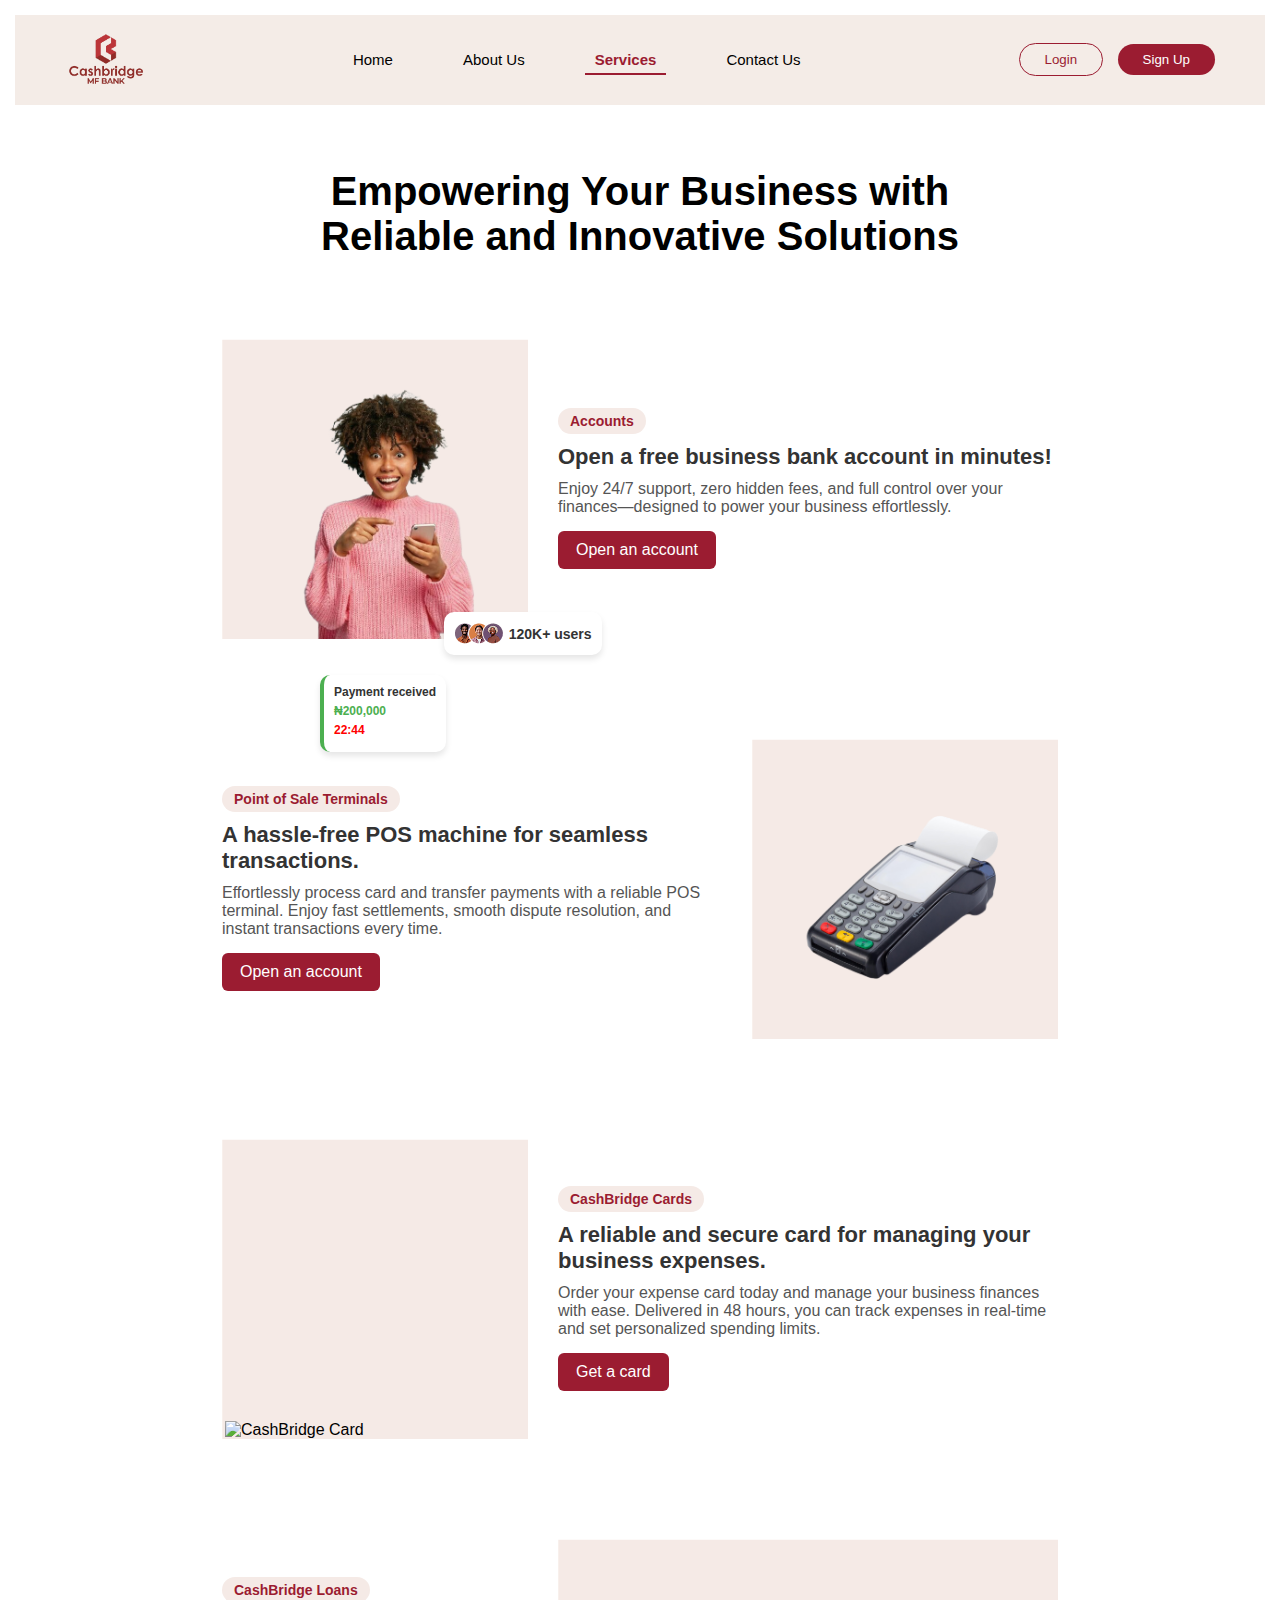
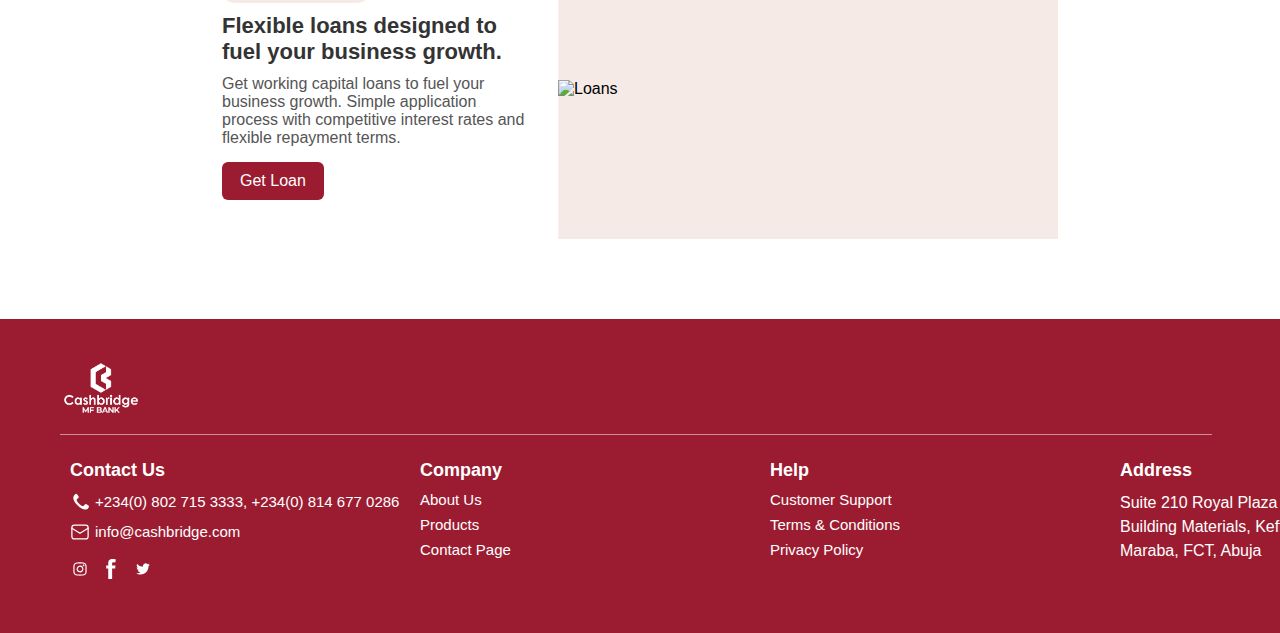
==== services.html @ af5f1c72 "Initial commit" ====
<!DOCTYPE html>
<html lang="en">

<head>
    <meta charset="UTF-8">
    <meta name="viewport" content="width=device-width, initial-scale=1.0">
    <title>CashBridge Services Page</title>
    <link rel="stylesheet" href="styles.css">
</head>

<body>

    <!-- Navigation -->
    <header class="navbar">
        <div class="logo">
            <img src="img/CB-logo.png" alt="Company Logo">
        </div>
    
        <!-- Hamburger Menu Icon -->
        <button class="menu-toggle" id="menu-toggle">
            ☰
        </button>
    
        <nav class="nav-links" id="nav-links">
            <ul>
                <li><a href="index.html">Home</a></li>
                <li><a href="about.html">About Us</a></li>
                <li><a href="services.html" class="active">Services</a></li>
                <li><a href="contact.html">Contact Us</a></li>
                <li class="menu-auth-buttons">
                    <button class="login">Login</button>
                    <button class="signup">Sign Up</button>
                </li>
            </ul>
        </nav>
    
        <!-- Desktop Auth Buttons (Hidden on Mobile) -->
        <div class="auth-buttons">
            <button class="login">Login</button>
            <button class="signup">Sign Up</button>
        </div>
    </header>    

    <!-- Hero Section -->
    <section class="services-hero">
        <h1>Empowering Your Business with Reliable and Innovative Solutions </h1>
    </section>

    <!-- Features -->
    <section class="features">
        <div class="feature">
            <div class="feature-image">
                <img src="img/cashbridge-2.png" alt="Open Account" style="width: 200px; align-self:self-end">

                <!-- Payment Received Popup -->
                <div class="service-popup service-payment-received">
                    <p>Payment received</p>
                    <p class="amount">₦200,000</p>
                    <p class="time">22:44</p>
                </div>

                <!-- Users Count Popup -->
                <div class="service-popup service-users-count">
                    <img src="img/user-icon.png" alt="Users">
                    <span>120K+ users</span>
                </div>
            </div>
            <div class="feature-text">
                <span class="feature-label">Accounts</span>
                <h3>Open a free business bank account in minutes!</h3>
                <p>Enjoy 24/7 support, zero hidden fees, and full control over your finances—designed to power your
                    business effortlessly.</p>
                <button class="feature-btn">Open an account</button>
            </div>
        </div>

        <div class="feature">
            <div class="feature-text">
                <span class="feature-label">Point of Sale Terminals</span>
                <h3>A hassle-free POS machine for seamless transactions.</h3>
                <p>Effortlessly process card and transfer payments with a reliable POS terminal. Enjoy fast settlements,
                    smooth dispute resolution, and instant transactions every time.</p>
                <button class="feature-btn">Open an account</button>
            </div>
            <div class="feature-image">
                <img src="img/cashbridge-3.png" alt="POS Machine" style="width: 300px; align-self: center;">
            </div>
        </div>

        <div class="feature">
            <div class="feature-image">
                <img src="img/card.png" alt="CashBridge Card"
                    style="width: 300px; align-self: self-end;">
            </div>
            <div class="feature-text">
                <span class="feature-label">CashBridge Cards</span>
                <h3>A reliable and secure card for managing your business expenses.</h3>
                <p>Order your expense card today and manage your business finances with ease. Delivered in 48 hours, you
                    can track expenses in real-time and set personalized spending limits.</p>
                <button class="feature-btn">Get a card</button>
            </div>
        </div>

        <div class="feature">
            <div class="feature-text">
                <span class="feature-label">CashBridge Loans</span>
                <h3>Flexible loans designed to fuel your business growth.</h3>
                <p>Get working capital loans to fuel your business growth. Simple application process with competitive
                    interest rates and flexible repayment terms.</p>
                <button class="feature-btn">Get Loan</button>
            </div>
            <div class="feature-image">
                <img src="img/cashbridge-4.jpg" alt="Loans" style="width: 500px; align-self: center;">
            </div>
        </div>
    </section>  

    <!-- Footer -->
    <footer class="footer">
        <!-- Logo Section -->
        <div class="footer-logo">
            <img src="/img/CB-logo-2.png" alt="Logo">
        </div>

        <!-- Border Line -->
        <div class="footer-line"></div>

        <!-- Footer Content -->
        <div class="footer-container">
            <!-- Contact Us -->
            <div class="footer-section">
                <h3>Contact Us</h3>
                <span>
                    <img src="img/call-svgrepo-com.svg" alt="">
                    <p>+234(0) 802 715 3333, +234(0) 814 677 0286</p>
                </span>
                <span>
                    <img src="img/email-envelope-letter-mail-message-svgrepo-com.svg" alt="">
                    <p>info@cashbridge.com</p>
                </span>
                <div class="social-icons">
                    <a href="#">
                        <img src="img/instagram-svgrepo-com.svg" alt="">
                    </a>
                    <a href="#">
                        <img src="img/facebook-svgrepo-com.svg" alt="">
                    </a>
                    <a href="#">
                        <img src="img/twitter-svgrepo-com.svg" alt="">
                    </a>
                </div>
            </div>

            <!-- Company -->
            <div class="footer-section">
                <h3>Company</h3>
                <ul>
                    <li><a href="#">About Us</a></li>
                    <li><a href="#">Products</a></li>
                    <li><a href="#">Contact Page</a></li>
                </ul>
            </div>

            <!-- Help -->
            <div class="footer-section">
                <h3>Help</h3>
                <ul>
                    <li><a href="#">Customer Support</a></li>
                    <li><a href="#">Terms & Conditions</a></li>
                    <li><a href="#">Privacy Policy</a></li>
                </ul>
            </div>

            <!-- Address -->
            <div class="footer-section">
                <h3>Address</h3>
                <p>Suite 210 Royal Plaza Opposite</p>
                <p>Building Materials, Keffi-Road</p>
                <p>Maraba, FCT, Abuja</p>
            </div>
        </div>
    </footer>

    <script src="script.js"></script>
</body>
</html>
---- styles.css ----
* {
    margin: 0;
    padding: 0;
    box-sizing: border-box;
    font-family: Helvetica, sans-serif;
}

/* Navbar */
.navbar {
    display: flex;
    justify-content: space-between;
    align-items: center;
    background: #f4ece7;
    color: black;
    padding: 15px 50px;
    margin-top: 15px;
    margin-inline: 15px;
}

/* Logo */
.navbar .logo img {
    width: 80px;
}

/* Default Navigation Links */
.nav-links ul {
    display: flex;
    list-style: none;
    gap: 20px;
}

.nav-links ul li {
    margin: 0 15px;
}

.navbar nav ul li a {
    color: black;
    text-decoration: none;
    font-size: 15px;
    padding: 5px 10px;
}

.navbar nav ul li a.active {
    color: #9b1c31;
    font-weight: bold;
    border-bottom: 2px solid #9b1c31;
}

.nav-links ul li a:hover {
    color: #9b1c31;
}

/* Auth Buttons */
.auth-buttons button {
    padding: 8px 25px;
    cursor: pointer;
    margin-left: 10px;
}

.menu-auth-buttons {
    display: none;
    margin-top: 10px;
}

/* Desktop Button Styling */
.login {
    background: transparent;
    color: #9b1c31;
    border: 1px solid #9b1c31;
    border-radius: 50px;
}

.signup {
    background: #9b1c31;
    color: white;
    border: none;
    border-radius: 50px;
}

.login:hover {
    background: #9b1c31;
    color: white;
    border: none;
}

.signup:hover {
    background: transparent;
    color: #9b1c31;
    border: 1px solid #9b1c31;
    border-radius: 50px;
}

/* Mobile & Tablet View */
.menu-toggle {
    display: none;
    /* Hidden on Desktop */
    font-size: 24px;
    background: none;
    border: none;
    cursor: pointer;
}

/* Mobile Navigation */
@media (max-width: 768px) {
    .nav-links {
        display: none;
        /* Hidden by default */
        position: absolute;
        top: 60px;
        left: 0;
        width: 100%;
        background: #f4ece7;
        text-align: center;
        padding: 10px 0;
        box-shadow: 0px 4px 6px rgba(0, 0, 0, 0.1);
    }

    .nav-links ul {
        display: flex;
        flex-direction: column;
        padding: 0;
    }

    .nav-links ul li {
        padding: 10px 0;
    }

    /* Show Menu Auth Buttons on Mobile */
    .menu-auth-buttons {
        display: block;
        margin-top: 10px;
    }

    .menu-auth-buttons button {
        width: 80%;
        margin: 5px auto;
        padding: 10px;
    }

    /* Show Hamburger Icon */
    .menu-toggle {
        display: block;
    }

    /* Show Navbar when Active */
    .nav-links.active {
        display: block;
    }

    /* Hide Desktop Auth Buttons */
    .auth-buttons {
        display: none;
    }
}

/* Hero Section */
.hero {
    display: flex;
    justify-content: center;
    align-items: center;
    text-align: center;
    padding: 0 100px;
    background-image: url("img/CB-background3.png");
}

/* Hero Content */
.hero-content {
    padding-bottom: 80px;
    width: 60%;
}

/* Heading */
.hero h1 {
    font-size: 50px;
    font-weight: 700;
    color: #222;
    text-align: left;
}

/* Paragraph */
.hero p {
    margin: 15px 0;
    color: #555;
    text-align: left;
    line-height: 30px;
    font-size: 16px;
    font-weight: 400;
    margin-right: 70px;
}

/* Call-to-action buttons */
.cta-buttons {
    display: flex;
    margin-top: 20px;
    cursor: pointer;
    gap: 8px;
}

.cta-buttons a img {
    width: 100%;
    height: 90%;
}

/* Hero Image */
.hero-image {
    padding-top: 100px;
    width: 40%;
}

.hero-image img {
    width: 100%;
}

/* Licensed Section */
.licensed {
    display: flex;
    align-items: center;
    justify-content: left;
    font-size: 14px;
    color: #555;
    margin-top: 15px;
    gap: 8px;
}

.licensed img {
    width: 8%;
    height: 8%;
}

/* Responsive Design */
@media (max-width: 1024px) {
    .hero {
        flex-direction: column;
        text-align: center;
        padding: 50px 20px;
    }

    .hero-content {
        width: 100%;
        padding-bottom: 40px;
    }

    .hero h1 {
        font-size: 32px;
        text-align: center;
    }

    .hero p {
        font-size: 14px;
        text-align: center;
        margin: 0 auto;
    }

    .cta-buttons {
        justify-content: center;
    }

    .licensed {
        justify-content: center;
    }

    /* Hide Hero Image on Mobile & Tablet */
    .hero-image {
        display: none;
    }
}

/* Benefits Section */
.benefits {
    overflow: hidden;
    padding: 20px;
    background: linear-gradient(to right, #fafafa, #ffffff);
    white-space: nowrap;
}

.benefits-container {
    display: flex;
    gap: 12px;
    animation: scroll 50s linear infinite;
}

.benefit {
    display: inline-block;
    padding: 8px 15px;
    background: rgba(242, 238, 231, 1);
    border-radius: 20px;
    font-size: 14px;
    color: #333;
    font-weight: bold;
    white-space: nowrap;
}

/* Smooth scrolling animation */
@keyframes scroll {
    from {
        transform: translateX(0%);
    }

    to {
        transform: translateX(-100%);
    }
}

/* Features Section */
.features {
    display: flex;
    flex-direction: column;
    gap: 40px;
    padding: 50px 15%;
}

/* Each feature */
.feature {
    display: flex;
    align-items: center;
    gap: 30px;
    padding: 30px;
    border-radius: 10px;
}


/* Feature text content */
.feature-text {
    max-width: 500px;
}

.feature-label {
    display: inline-block;
    background: #F5EAE6;
    color: #9b1c31;
    padding: 5px 12px;
    font-size: 14px;
    font-weight: bold;
    border-radius: 20px;
    margin-bottom: 10px;
}

.feature h3 {
    font-size: 22px;
    color: #333;
    margin-bottom: 10px;
}

.feature p {
    font-size: 16px;
    color: #555;
    margin-bottom: 15px;
}

/* Buttons */
.feature-btn {
    background: #9b1c31;
    color: white;
    padding: 10px 18px;
    border: none;
    border-radius: 6px;
    cursor: pointer;
    font-size: 16px;
}

.feature-btn:hover {
    background: #bb223a;
}

/* Images */
.feature-image {
    display: flex;
    width: 500px;
    height: 300px;
    background-image: url("img/CB-background2.png");
    align-content: center;
    justify-content: center;
}

/* Popups */
.feature-image .popup {
    position: absolute;
    background: white;
    padding: 10px;
    border-radius: 10px;
    box-shadow: 0px 4px 6px rgba(0, 0, 0, 0.1);
    font-size: 14px;
}

/* Payment Received Popup */
.payment-received {
    top: 150%;
    left: 25%;
    padding: 3px;
    border-left: 4px solid #4CAF50;
}

.payment-received p {
    font-size: 12px;
    font-weight: bold;
    margin-bottom: 5px;
    color: #333;
}

.payment-received .amount {
    font-size: 12px;
    color: #4CAF50;
    font-weight: 600;
}

.payment-received .time {
    font-size: 12px;
    color: red;
    font-weight: 600;
}

/* User count popup */
.users-count {
    top: 143%;
    right: 53%;
    display: flex;
    align-items: center;
    gap: 5px;
    padding: 10px;
    border-radius: 8px;
    background: white;
    box-shadow: 0px 4px 6px rgba(0, 0, 0, 0.1);
}

.users-count img {
    width: 50px;
}

.users-count span {
    font-size: 14px;
    font-weight: bold;
    color: #333;
}


/* Responsive (Stack on small screens) */
@media (max-width: 768px) {
    .feature {
        flex-direction: column !important;
        text-align: center;
    }
}

/* Testimonials Section */
.video-section {
    display: flex;
    justify-content: center;
    align-items: center;
    height: 80vh;
    background: #f8f8f8;
    padding: 20px;
}

.video-section video {
    width: 70%;
    height: 80%;
    object-fit: cover;
    border-radius: 10px;
    box-shadow: 0px 4px 10px rgba(0, 0, 0, 0.1);
}

@media (max-width: 1024px) {
    .video-section video {
        width: 90%;
    }
}

@media (max-width: 768px) {
    .video-section {
        height: 60vh;
    }

    .video-section video {
        width: 100%;
        height: 50vh;
    }
}

@media (max-width: 480px) {
    .video-section {
        height: 50vh;
    }

    .video-section video {
        width: 100%;
        height: 40vh;
    }
}

/* CTA Section */
.cta {
    background: url('img/cashbridge-5.jpg') center/cover no-repeat;
    display: flex;
    justify-content: center;
    align-items: center;
    height: 250px;
    position: relative;
    border-radius: 10px;
    margin: 50px auto;
    max-width: 900px;
    overflow: hidden;
}

/* Overlay effect */
.cta-overlay {
    background: rgba(0, 0, 0, 0.6);
    padding: 40px;
    height: 250px;
    text-align: center;
    color: white;
    width: 100%;
    border-radius: 10px;
}

.cta h2 {
    font-size: 25px;
    font-weight: 500;
    margin-bottom: 15px;
    padding: 0px 50px;
}

.cta p {
    font-size: 15px;
    font-weight: 400;
    margin-bottom: 20px;
    padding: 0px 50px;
}

/* CTA Button */
.cta-btn {
    background: #9b1c31;
    color: white;
    border: none;
    padding: 12px 18px;
    font-size: 16px;
    border-radius: 6px;
    cursor: pointer;
    transition: 0.3s;
}

.cta-btn:hover {
    background: #bb223a;
}

/* Responsive */
@media (max-width: 768px) {
    .cta {
        height: auto;
        padding: 20px;
    }

    .cta h2 {
        font-size: 18px;
    }

    .cta p {
        font-size: 14px;
    }

    .cta-btn {
        font-size: 14px;
        padding: 10px 16px;
    }
}

/* Download Section */
.download-section {
    display: flex;
    align-items: center;
    justify-content: center;
    gap: 40px;
    padding-top: 50px;
    padding-inline: 50px;
    background: white;
}

/* Left Side Content */
.download-content {
    text-align: center;
}

.download-content h3 {
    font-size: 18px;
    font-weight: bold;
    margin-bottom: 10px;
}

.qr-code {
    width: 200px;
    margin-bottom: 15px;
}

/* Store Buttons */
.store-buttons {
    display: flex;
    justify-content: center;
    gap: 10px;
}

.store-buttons img {
    width: 100px;
    cursor: pointer;
}

/* Right Side Image */
.download-image img {
    width: 650px;
    max-width: 100%;
    margin-bottom: -5px;
}

/* Responsive */
@media (max-width: 768px) {
    .download-section {
        flex-direction: column;
        text-align: center;
    }

    .download-image img {
        width: 200px;
    }
}

/* Footer */
.footer {
    background-color: #9b1c31;
    color: white;
    padding: 40px 0px;
    text-align: center;
}

/* Logo Section */
.footer-logo {
    text-align: left;
    margin-bottom: 10px;
    margin-left: 60px;
}

.footer-logo img {
    width: 80px;
}

/* Horizontal Border Line */
.footer-line {
    width: 90%;
    height: 1px;
    background-color: #fff;
    opacity: 0.5;
    margin-block: 15px;
    margin-left: 60px;
}

/* Footer Content */
.footer-container {
    display: flex;
    margin-left: 60px;
    text-align: left;
}

.footer-section {
    flex: 1;
    min-width: 330px;
    margin: 10px;
}

.footer-section h3 {
    font-size: 18px;
    font-weight: 700;
    margin-bottom: 10px;
}

.footer-section p {
    line-height: 1.5;
}

.footer-section span {
    display: flex;
    align-items: center;
    margin-bottom: 8px;
}

.footer-section span img {
    width: 20px;
    margin-right: 5px;
}

.footer-section span p {
    font-size: 15px;
}

/* Footer Links */
.footer-section ul {
    list-style: none;
    padding: 0;
}

.footer-section ul li {
    margin-bottom: 8px;
    font-size: 15px;
}

.footer-section ul li a {
    color: white;
    text-decoration: none;
    transition: 0.3s;
}

.footer-section ul li a:hover {
    text-decoration: underline;
}

/* Social Media Icons */
.social-icons {
    margin-top: 15px;
}

.social-icons a {
    margin-right: 5px;
    text-decoration: none;
    transition: 0.3s;
}

.social-icons img {
    width: 20px;
    margin-right: 2px;
}

/* Responsive Design */
@media (max-width: 768px) {
    .footer-container {
        flex-direction: column;
        text-align: center;
    }

    .footer-section {
        margin-bottom: 20px;
    }
}

/* Service Page */

.services-hero {
    font-size: 20px;
    font-style: bold;
    text-align: center;
    margin-top: 5%;
    margin-inline: 20%;
}

/* Popups */
.feature-image .service-popup {
    position: absolute;
    background: white;
    padding: 10px;
    border-radius: 10px;
    box-shadow: 0px 4px 6px rgba(0, 0, 0, 0.1);
    font-size: 14px;
}

/* Payment Received Popup */
.service-payment-received {
    top: 75%;
    left: 25%;
    padding: 3px;
    border-left: 4px solid #4CAF50;
}

.service-payment-received p {
    font-size: 12px;
    font-weight: bold;
    margin-bottom: 5px;
    color: #333;
}

.service-payment-received .amount {
    font-size: 12px;
    color: #4CAF50;
    font-weight: 600;
}

.service-payment-received .time {
    font-size: 12px;
    color: red;
    font-weight: 600;
}

/* User count popup */
.service-users-count {
    top: 68%;
    right: 53%;
    display: flex;
    align-items: center;
    gap: 5px;
    padding: 10px;
    border-radius: 8px;
    background: white;
    box-shadow: 0px 4px 6px rgba(0, 0, 0, 0.1);
}

.service-users-count img {
    width: 50px;
}

.service-users-count span {
    font-size: 14px;
    font-weight: bold;
    color: #333;
}

/* Contact Page */
.contact {
    display: flex;
    justify-content: center;
    align-items: center;
    min-height: 100vh;
    background-image: url('./img/CB-background3.png');
    padding: 50px 10%;
}

.contact-container {
    max-width: 800px;
    text-align: left;
}

.contact h2 {
    font-size: 34px;
    font-weight: bold;
    margin-bottom: 10px;
}

.contact p {
    color: #666;
    margin-bottom: 20px;
}

.contact-form {
    display: flex;
    flex-direction: column;
}

.form-group {
    display: flex;
    gap: 20px;
    margin-bottom: 15px;
}

.input-field {
    flex: 1;
    display: flex;
    flex-direction: column;
}

.input-field label {
    font-size: 14px;
    font-weight: 500;
    margin-bottom: 5px;
}

.input-field input,
.message-field textarea {
    width: 100%;
    padding: 12px;
    border: 1px solid #ccc;
    border-radius: 5px;
    font-size: 16px;
    background: rgba(215, 213, 213, 1);
    ;
}

.message-field {
    display: flex;
    flex-direction: column;
    margin-bottom: 20px;
}

.message-field label {
    font-size: 14px;
    font-weight: 500;
    margin-bottom: 5px;
}

.message-field textarea {
    height: 150px;
    resize: none;
}

.submit-btn {
    background: #d32f2f;
    color: white;
    font-size: 16px;
    padding: 12px;
    border: none;
    border-radius: 5px;
    cursor: pointer;
    width: 120px;
    font-weight: bold;
}

.submit-btn:hover {
    background: #b71c1c;
}

/* Responsive Design */
@media (max-width: 768px) {
    .form-group {
        flex-direction: column;
    }
}
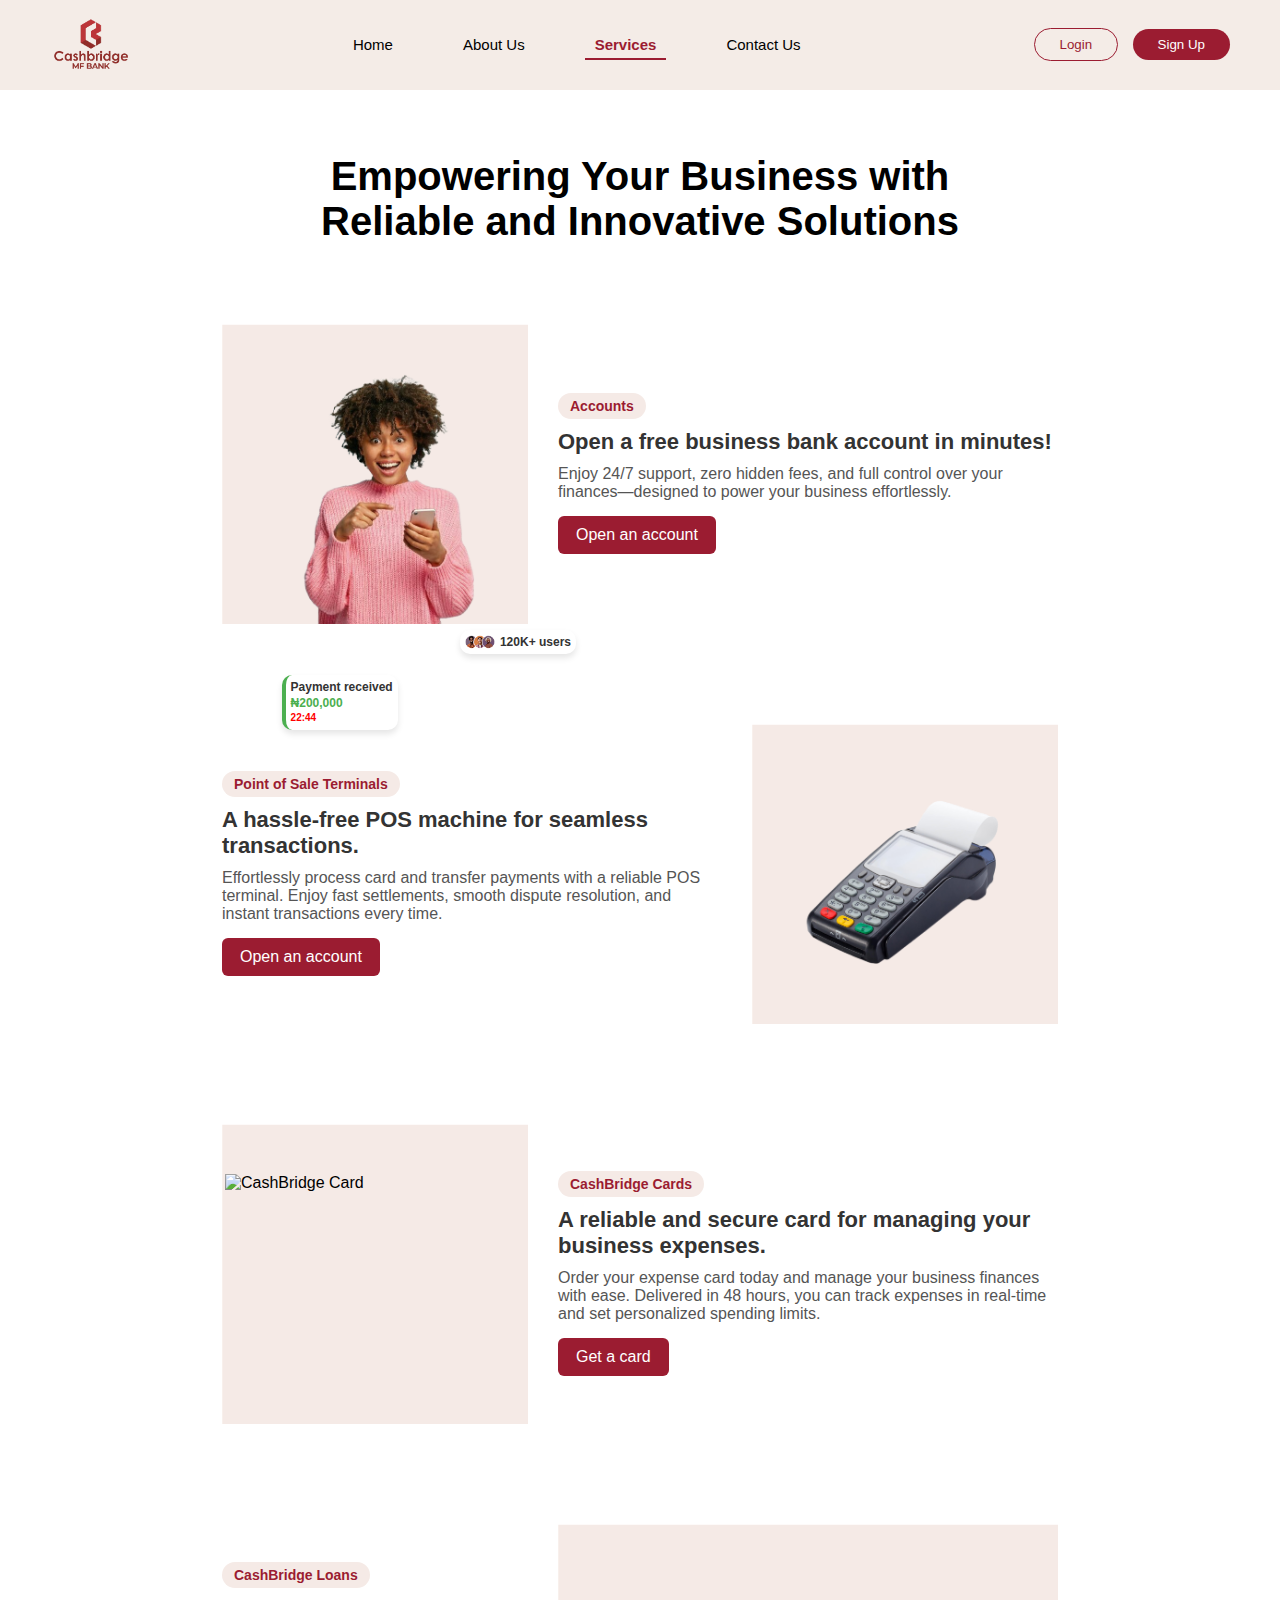
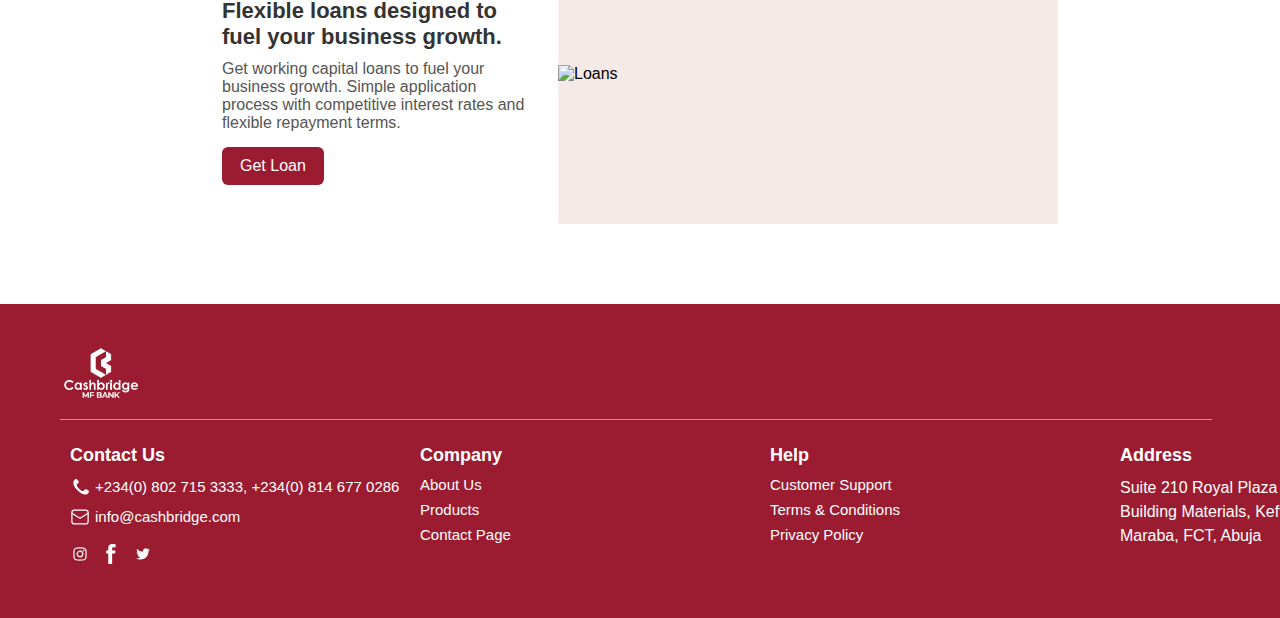
==== commit 0d011049: "update" ====
--- a/services.html
+++ b/services.html
@@ -90,7 +90,7 @@
         <div class="feature">
             <div class="feature-image">
                 <img src="img/card.png" alt="CashBridge Card"
-                    style="width: 300px; align-self: self-end;">
+                style="width: 300px; height: 200px; align-self: center; justify-content: center;">
             </div>
             <div class="feature-text">
                 <span class="feature-label">CashBridge Cards</span>
--- a/styles.css
+++ b/styles.css
@@ -13,8 +13,9 @@
     background: #f4ece7;
     color: black;
     padding: 15px 50px;
-    margin-top: 15px;
-    margin-inline: 15px;
+    position: sticky;
+    z-index: 1000;
+    top: 0;
 }
 
 /* Logo */
@@ -93,7 +94,6 @@
 /* Mobile & Tablet View */
 .menu-toggle {
     display: none;
-    /* Hidden on Desktop */
     font-size: 24px;
     background: none;
     border: none;
@@ -102,9 +102,13 @@
 
 /* Mobile Navigation */
 @media (max-width: 768px) {
+    .navbar {
+        padding: 10px 30px;
+        margin: 0px;
+    }
+
     .nav-links {
         display: none;
-        /* Hidden by default */
         position: absolute;
         top: 60px;
         left: 0;
@@ -115,6 +119,10 @@
         box-shadow: 0px 4px 6px rgba(0, 0, 0, 0.1);
     }
 
+    .nav-links.show {
+        display: block;
+    }
+
     .nav-links ul {
         display: flex;
         flex-direction: column;
@@ -125,7 +133,6 @@
         padding: 10px 0;
     }
 
-    /* Show Menu Auth Buttons on Mobile */
     .menu-auth-buttons {
         display: block;
         margin-top: 10px;
@@ -137,12 +144,11 @@
         padding: 10px;
     }
 
-    /* Show Hamburger Icon */
     .menu-toggle {
-        display: block;
-    }
-
-    /* Show Navbar when Active */
+        display: flex;
+        color: #9b1c31;
+    }
+
     .nav-links.active {
         display: block;
     }
@@ -232,7 +238,7 @@
     .hero {
         flex-direction: column;
         text-align: center;
-        padding: 50px 20px;
+        padding: 50px 8%;
     }
 
     .hero-content {
@@ -253,13 +259,18 @@
 
     .cta-buttons {
         justify-content: center;
+        gap: 2px;
+    }
+
+    .cta-buttons a img {
+        width: 80%;
+        height: 80%;
     }
 
     .licensed {
         justify-content: center;
     }
 
-    /* Hide Hero Image on Mobile & Tablet */
     .hero-image {
         display: none;
     }
@@ -376,16 +387,15 @@
 .feature-image .popup {
     position: absolute;
     background: white;
-    padding: 10px;
+    padding: 5px;
     border-radius: 10px;
     box-shadow: 0px 4px 6px rgba(0, 0, 0, 0.1);
-    font-size: 14px;
 }
 
 /* Payment Received Popup */
 .payment-received {
-    top: 150%;
-    left: 25%;
+    top: 152%;
+    left: 22%;
     padding: 3px;
     border-left: 4px solid #4CAF50;
 }
@@ -393,7 +403,7 @@
 .payment-received p {
     font-size: 12px;
     font-weight: bold;
-    margin-bottom: 5px;
+    margin-bottom: 2px;
     color: #333;
 }
 
@@ -404,44 +414,147 @@
 }
 
 .payment-received .time {
-    font-size: 12px;
+    font-size: 10px;
     color: red;
     font-weight: 600;
 }
 
 /* User count popup */
 .users-count {
-    top: 143%;
-    right: 53%;
+    top: 144%;
+    right: 55%;
     display: flex;
     align-items: center;
     gap: 5px;
-    padding: 10px;
+    padding: 5px;
     border-radius: 8px;
     background: white;
     box-shadow: 0px 4px 6px rgba(0, 0, 0, 0.1);
 }
 
 .users-count img {
-    width: 50px;
+    width: 30px;
 }
 
 .users-count span {
-    font-size: 14px;
+    font-size: 12px;
     font-weight: bold;
     color: #333;
 }
 
 
-/* Responsive (Stack on small screens) */
+/* Responsive Layout */
+@media (max-width: 1024px) {
+    .features {
+        padding: 0 0;
+    }
+
+    .feature {
+        flex-direction: column;
+        text-align: center;
+        gap: 20px;
+        padding: 10px 30px;
+    }
+
+    .feature:nth-child(odd) {
+        flex-direction: column;
+    }
+
+    .feature-image {
+        order: -1;
+        width: fit-content;
+        height: fit-content;
+    }
+
+    .feature-image img {
+        width: 70%;
+        max-width: 350px;
+    }
+
+    .popup {
+        position: relative;
+        top: auto;
+        left: auto;
+        bottom: auto;
+        right: auto;
+        margin: 10px auto;
+        display: inline-block;
+    }
+
+    .users-count {
+        flex-direction: row;
+    }
+
+    .payment-received {
+        top: 100%;
+        left: 28%;
+    }
+
+    .users-count {
+        top: 95%;
+        right: 28%;
+    }
+}
+
 @media (max-width: 768px) {
-    .feature {
-        flex-direction: column !important;
-        text-align: center;
-    }
-}
-
-/* Testimonials Section */
+    .features {
+        padding: 30px 5%;
+    }
+
+    .feature-image img {
+        width: 80%;
+    }
+
+    .popup {
+        font-size: 12px;
+        padding: 6px 10px;
+    }
+
+    .users-count img {
+        width: 30px;
+        justify-content: center;
+    }
+
+    .payment-received {
+        top: 100%;
+        left: 28%;
+    }
+
+    .users-count {
+        top: 95%;
+        right: 28%;
+    }
+}
+
+@media (max-width: 480px) {
+    .features {
+        padding: 0;
+    }
+
+    .feature-image img {
+        width: 100%;
+    }
+
+    .popup {
+        font-size: 11px;
+        padding: 5px 8px;
+    }
+
+    .users-count img {
+        width: 30px;
+    }
+
+    .payment-received {
+        top: 100%;
+        left: 18%;
+    }
+
+    .users-count {
+        top: 92%;
+        right: 10%;
+    }
+}
+
 .video-section {
     display: flex;
     justify-content: center;
@@ -472,7 +585,7 @@
 
     .video-section video {
         width: 100%;
-        height: 50vh;
+        height: 50%
     }
 }
 
@@ -483,45 +596,51 @@
 
     .video-section video {
         width: 100%;
-        height: 40vh;
+        height: 50%;
+        object-fit: cover;
     }
 }
 
 /* CTA Section */
 .cta {
-    background: url('img/cashbridge-5.jpg') center/cover no-repeat;
     display: flex;
     justify-content: center;
     align-items: center;
-    height: 250px;
+    height: 50vh;
     position: relative;
     border-radius: 10px;
-    margin: 50px auto;
-    max-width: 900px;
+    margin: 50px 80px;
     overflow: hidden;
+    text-align: center;
 }
 
 /* Overlay effect */
 .cta-overlay {
+    position: absolute;
+    top: 0;
+    left: 0;
+    width: 100%;
+    height: 100%;
     background: rgba(0, 0, 0, 0.6);
-    padding: 40px;
-    height: 250px;
-    text-align: center;
+    display: flex;
+    flex-direction: column;
+    justify-content: center;
+    align-items: center;
     color: white;
-    width: 100%;
     border-radius: 10px;
 }
 
 .cta h2 {
     font-size: 25px;
-    font-weight: 500;
+    font-weight: bold;
     margin-bottom: 15px;
     padding: 0px 50px;
 }
 
 .cta p {
-    font-size: 15px;
+    font-size: 18px;
     font-weight: 400;
+    margin-inline: 50px;
     margin-bottom: 20px;
     padding: 0px 50px;
 }
@@ -545,8 +664,8 @@
 /* Responsive */
 @media (max-width: 768px) {
     .cta {
-        height: auto;
-        padding: 20px;
+        height: 50vh;
+        margin: 20px;
     }
 
     .cta h2 {
@@ -555,6 +674,7 @@
 
     .cta p {
         font-size: 14px;
+        margin-inline: 0px;
     }
 
     .cta-btn {
@@ -605,7 +725,6 @@
 /* Right Side Image */
 .download-image img {
     width: 650px;
-    max-width: 100%;
     margin-bottom: -5px;
 }
 
@@ -617,7 +736,7 @@
     }
 
     .download-image img {
-        width: 200px;
+        width: 350px;
     }
 }
 
@@ -671,6 +790,7 @@
 
 .footer-section p {
     line-height: 1.5;
+    color: white;
 }
 
 .footer-section span {
@@ -686,6 +806,7 @@
 
 .footer-section span p {
     font-size: 15px;
+    color: white;
 }
 
 /* Footer Links */
@@ -727,13 +848,34 @@
 
 /* Responsive Design */
 @media (max-width: 768px) {
+    .footer {
+        padding-block: 20px;
+    }
+
     .footer-container {
         flex-direction: column;
         text-align: center;
+        margin-left: 0px;
+    }
+
+    .footer-logo {
+        margin-bottom: 20px;
+        margin-left: 10px;
+        text-align: center;
+    }
+
+    .footer-line {
+        width: 100%;
+        margin: 0px;
     }
 
     .footer-section {
+        flex: 0;
         margin-bottom: 20px;
+    }
+
+    .footer-section span {
+        justify-content: center;
     }
 }
 
@@ -751,16 +893,16 @@
 .feature-image .service-popup {
     position: absolute;
     background: white;
-    padding: 10px;
+    padding: 5px;
     border-radius: 10px;
     box-shadow: 0px 4px 6px rgba(0, 0, 0, 0.1);
-    font-size: 14px;
+    text-align: left;
 }
 
 /* Payment Received Popup */
 .service-payment-received {
     top: 75%;
-    left: 25%;
+    left: 22%;
     padding: 3px;
     border-left: 4px solid #4CAF50;
 }
@@ -768,7 +910,7 @@
 .service-payment-received p {
     font-size: 12px;
     font-weight: bold;
-    margin-bottom: 5px;
+    margin-bottom: 2px;
     color: #333;
 }
 
@@ -779,33 +921,93 @@
 }
 
 .service-payment-received .time {
-    font-size: 12px;
+    font-size: 10px;
     color: red;
     font-weight: 600;
 }
 
 /* User count popup */
 .service-users-count {
-    top: 68%;
-    right: 53%;
+    top: 70%;
+    right: 55%;
     display: flex;
     align-items: center;
     gap: 5px;
-    padding: 10px;
+    padding: 5px;
     border-radius: 8px;
     background: white;
     box-shadow: 0px 4px 6px rgba(0, 0, 0, 0.1);
 }
 
 .service-users-count img {
-    width: 50px;
+    width: 30px;
 }
 
 .service-users-count span {
-    font-size: 14px;
+    font-size: 12px;
     font-weight: bold;
     color: #333;
 }
+
+@media (max-width: 1024px) {
+    .service-popup {
+        position: relative;
+        top: auto;
+        left: auto;
+        bottom: auto;
+        right: auto;
+        margin: 10px auto;
+        display: inline-block;
+    }
+
+    .service-users-count {
+        flex-direction: row;
+    }
+}
+
+@media (max-width: 768px) {
+    .service-popup {
+        font-size: 12px;
+        padding: 6px 10px;
+    }
+
+    .service-users-count img {
+        width: 30px;
+        justify-content: center;
+    }
+
+    .service-payment-received {
+        top: 60%;
+        left: 28%;
+    }
+
+    .service-users-count {
+        top: 50%;
+        right: 27%;
+    }
+}
+
+@media (max-width: 480px) {
+    .service-popup {
+        font-size: 11px;
+        padding: 5px 8px;
+    }
+
+    .service-users-count img {
+        width: 30px;
+    }
+
+    .service-payment-received {
+        top: 60%;
+        left: 18%;
+    }
+
+    .service-users-count {
+        top: 50%;
+        right: 10%;
+    }
+}
+
 
 /* Contact Page */
 .contact {
